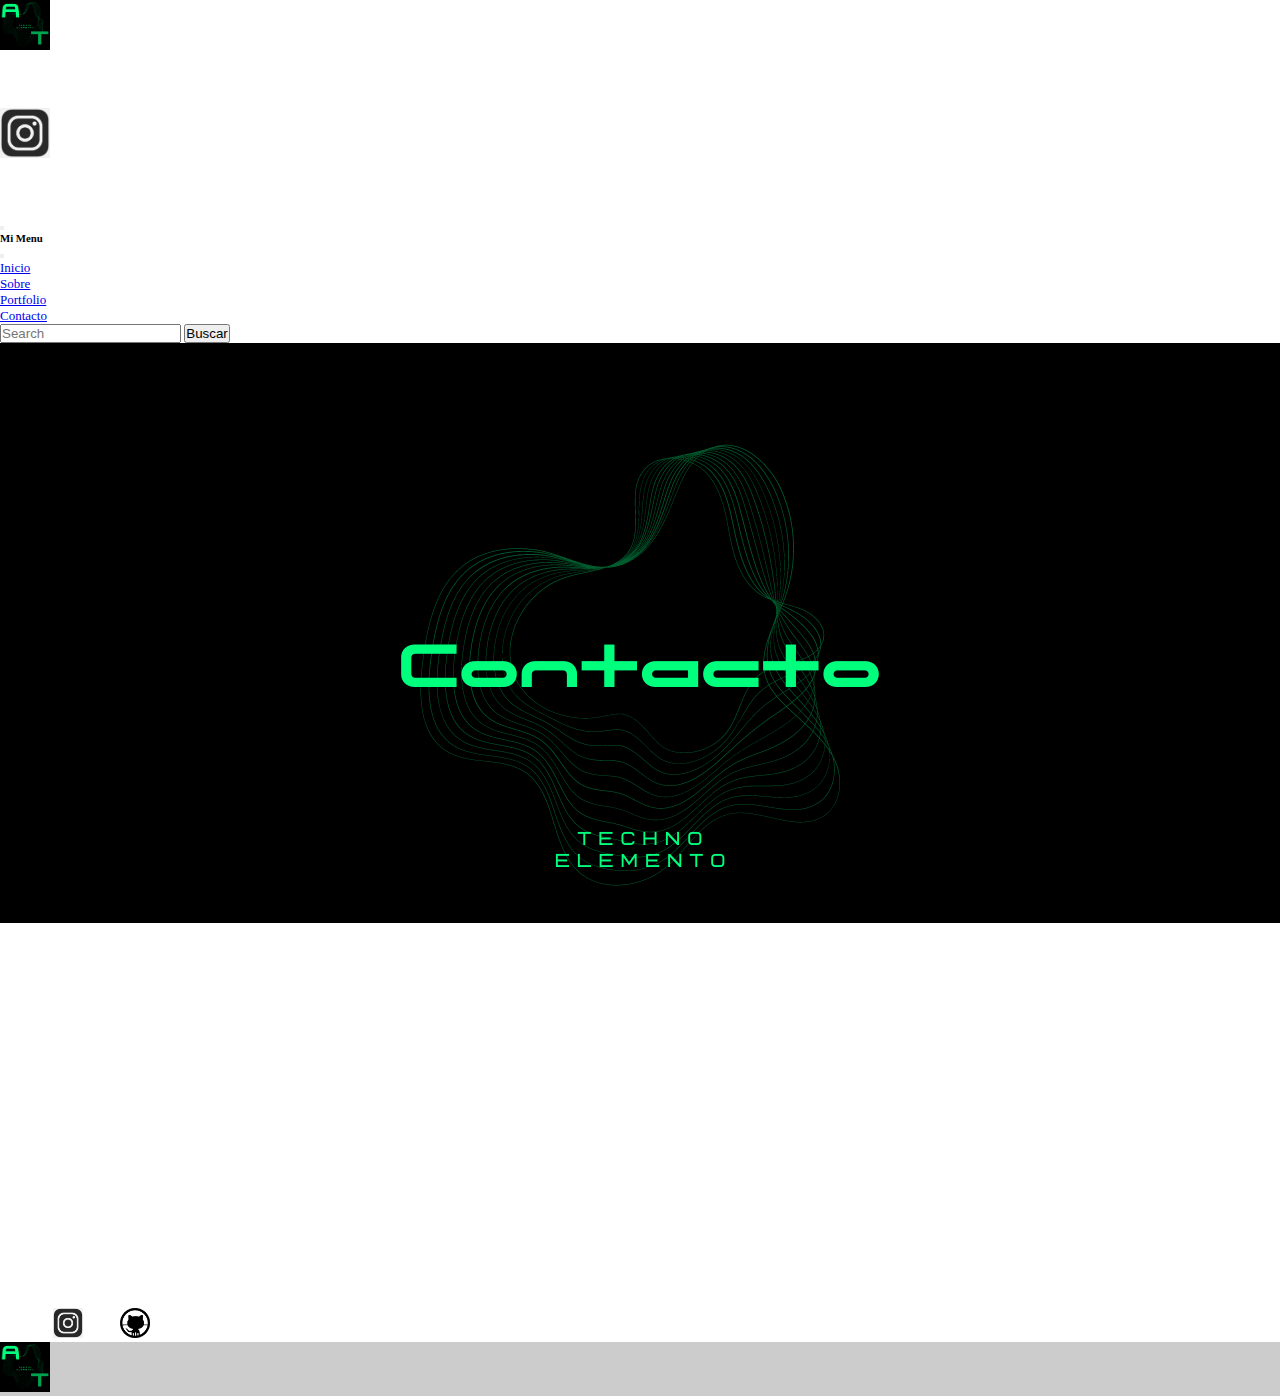
==== pages/contacto.html @ cbd0eaa8 "Mejorando mi portfolio" ====
<!DOCTYPE html>
<html lang="en">

<head>
  <meta charset="UTF-8">
  <meta http-equiv="X-UA-Compatible" content="IE=edge">
  <meta name="viewport" content="width=device-width, initial-scale=1.0">

  <!--link boosrtrap header-->
  <link href="https://cdn.jsdelivr.net/npm/bootstrap@5.1.3/dist/css/bootstrap.min.css" rel="stylesheet"
    integrity="sha384-1BmE4kWBq78iYhFldvKuhfTAU6auU8tT94WrHftjDbrCEXSU1oBoqyl2QvZ6jIW3" crossorigin="anonymous">

  <!--Link de css-->
  <link rel="stylesheet" href="../estilo.css">

  <!--Link de fonts-->
  <enlace rel="preconectar" href="https://fonts.googleapis.com">
    <enlace rel="preconectar" href="https://fonts.gstatic.com" crossorigin>
      <enlace
        href="https: //fonts.googleapis.com/css2? family= IBM+Plex+Sans:ital,wght@0,400;0,500;1,400 & display=swap"
        rel="hoja de estilo">

        <title>Contacto</title>
</head>

<body>
  <!--Inicio Header-->

  <nav class="navbar navbar-dark bg-dark fixed-top">
    <div class="container-fluid">
      <a class="navbar-brand" href="../index.html"><img class="pequeña pequeña1" src="../image/Logo_alexis .png"
          alt="logo del sitio"></a>
      <li> <a href="#"> <img class="pequeña invertir rotateMe" src="../image/facebook-logo-icon.png" class="image-fluid"
            alt="link facebook"></a>

      </li>
      <li> <a href="#"><img class="pequeña rotateMe" src="../image/-instagramicon.png" class="image-fluid"
            alt="link instagram"></a>

      </li>
      <li> <a href="#"><img class="pequeña invertir rotateMe" src="../image/logo-linkedin.png" class="image-fluid"
            alt="link linkedin"></a>

      </li>

      <button class="navbar-toggler" type="button" data-bs-toggle="offcanvas" data-bs-target="#offcanvasDarkNavbar"
        aria-controls="offcanvasDarkNavbar">
        <span class="navbar-toggler-icon"></span>
      </button>
      <div class="offcanvas offcanvas-end text-bg-dark" tabindex="-1" id="offcanvasDarkNavbar"
        aria-labelledby="offcanvasDarkNavbarLabel">
        <div class="offcanvas-header">
          <h5 class="offcanvas-title" id="offcanvasDarkNavbarLabel">Mi Menu</h5>
          <button type="button" class="btn-close btn-close-dark" data-bs-dismiss="offcanvas"
            aria-label="Close"></button>
        </div>
        <div class="offcanvas-body">
          <ul class="navbar-nav justify-content-end flex-grow-1 pe-3">
            <li class="nav-item">
              <a class="nav-link active text-dark" aria-current="page" href="../index.html">Inicio</a>
            </li>
            <li class="nav-item">
              <a class="nav-link text-dark" href="./sobre.html">Sobre</a>
            </li>
            <li class="nav-item">
              <a class="nav-link text-dark" href="./portfolio.html">Portfolio</a>
            </li>
            <li class="nav-item">
              <a class="nav-link text-dark" href="./contacto.html">Contacto</a>
            </li>

          </ul>
          <form class="d-flex mt-3" role="search">
            <input class="form-control me-2" type="search" placeholder="Search" aria-label="Search">
            <button class="btn btn-success" type="submit">Buscar</button>
          </form>
        </div>
      </div>
    </div>
  </nav>
  <!--Fin Header-->
  <!--Inicio Main-->
  <main>
    <div class="negro">
      <img class="centrar image-fluid" src="../image/imagen_contacto.png" alt="imagen de presentacion">
    </div>
    <div class="centrar separar">
      <iframe width="540" height="305" src="https://907e809a.sibforms.com/serve/[base64]" frameborder="0" scrolling="auto" allowfullscreen style="display: block;margin-left: auto;margin-right: auto;max-width: 100%;"></iframe>
    </div>

    <!--Fin Main-->

    <!--Inicio Footer-->
    <footer class="bg-dark text-center text-white">
      <!-- Grid container -->
      <div class="container p-4 pb-0">

        <section class="mb-4">
          <!-- Facebook -->
          <a class="" href="https://m.facebook.com/people/Alexis-Trejo/100009315064882/" target="_blank"
            role="button"><img class="pequeña invertir rotateMe" src="../image/facebook-logo-icon.png"
              class="image-fluid" alt="link facebook"></a>

          <!-- Instagram -->
          <a class="" href="#!" role="button"><img class="pequeña rotateMe pequeña2" src="../image/-instagramicon.png"
              class="image-fluid" alt="link instagram"></a>


          <!-- Linkedin -->
          <a class="" href="#!" target="_blank" role="button"><img class="pequeña invertir rotateMe pequeña2"
              src="../image/logo-linkedin.png" class="image-fluid" alt="link linkedin"></a>

          <!-- Github -->
          <a class="" href="https://github.com/Aletema/MiPortfolio1.git" target="_blank" role="button"><img
              class="pequeña invertir rotateMe pequeña2" src="../image/github-logo.png" class="image-fluid"
              alt="link linkedin"></a>
        </section>

      </div>
      <!-- Grid container -->


      <div class="text-center p-3" style="background-color: rgba(0, 0, 0, 0.2);">

        <a class="text-white" href="./contacto.html"> <img class="pequeña pequeña1" title="Arriba"
            src="../image/Logo_alexis .png" </a> </div> </footer> <!--Fin Footer-->




          <!--link boosrtrap footer-->
          <script src="https://cdn.jsdelivr.net/npm/bootstrap@5.1.3/dist/js/bootstrap.bundle.min.js"
            integrity="sha384-ka7Sk0Gln4gmtz2MlQnikT1wXgYsOg+OMhuP+IlRH9sENBO0LRn5q+8nbTov4+1p" crossorigin="anonymous">
          </script>

</body>

</html>
---- estilo.css ----
* {
  margin: 0;
  padding: 0;
}

body {
  font-family: 'Bicubik';
    src: url('Bicubik.eot');
    src: local('Bicubik'),
        url('Bicubik.eot?#iefix') format('embedded-opentype'),
        url('Bicubik.woff2') format('woff2'),
        url('Bicubik.woff') format('woff'),
        url('Bicubik.ttf') format('truetype');
    font-weight: normal;
    font-style: normal;
    font-display: swap;
    font-size: small;
}




.rotateMe {
  -webkit-transition: -webkit-transform 1s ease-out;
  -moz-transition: -moz-transform 1s ease-out;
  transition: transform 1s ease-out;
}

.rotateMe:hover {
  -webkit-transform: rotate(360deg);
  -moz-transform: rotate(360deg);
  transform: rotate(360deg);
}

.pequeña {
  width: 50px;
  height: 50px;
}

.pequeña2 {
  width: 30px;
  height: 30px;
}

.invertir {
  filter: invert(100%);
}

.centrar {
  display: block;
  margin: auto;
  margin-top: 30px;
}

.separar {
  margin-bottom: 30px;
}

/* Inicio Tarjetas*/
.card {
  margin-left: 50px;
  margin-top: 30px;
  margin-bottom: 30px;
  border: 10px solid #00A450;
}

.alinear {
  display: grid;
  grid-template-columns: repeat(3, 1fr);
  grid-template-rows: 1fr;
  grid-column-gap: 030px;
  grid-row-gap: 0px;
}

.div1 {
  grid-area: 1 / 1 / 2 / 2;
}

.div2 {
  grid-area: 1 / 2 / 2 / 3;
}

.div3 {
  grid-area: 1 / 3 / 2 / 4;
}

/*Fin Tarjetas*/
/*Inicio media query mobile*/
@media screen and (max-width: 425px) {
  .centrar {
    max-width: 250px;
    max-height: 250px;
  }

  .pequeña {
    width: 20px;
    height: 20px;
  }

  .pequeña1 {
    width: 40px;
    height: 40px;
  }

  .separar {
    margin-bottom: 30px;
  }

  .alinear {
    display: grid;
    grid-template-columns: 1fr;
    grid-template-rows: repeat(3, 1fr);
    justify-content: center;

  }

  .div1 {
    grid-area: 1 / 1 / 2 / 2;
  }

  .div2 {
    grid-area: 2 / 1 / 3 / 2;
  }

  .div3 {
    grid-area: 3 / 1 / 4 / 2;
  }

  .card {
    margin-left: 50px;
    margin-top: 30px;
    margin-bottom: 30px;
    border: 10px solid #00A450;
  }
}

/*Fin media query mobile*/
/*Inicio media query tablet*/
@media screen and (max-width: 800px) {

  .alinear {
    display: grid;
    grid-template-columns: 1fr;
    grid-template-rows: repeat(3, 1fr);
    justify-content: center;

  }

  .div1 {
    grid-area: 1 / 1 / 2 / 2;
  }

  .div2 {
    grid-area: 2 / 1 / 3 / 2;
  }

  .div3 {
    grid-area: 3 / 1 / 4 / 2;
  }

  .card {
    margin-left: 50px;
    margin-top: 30px;
    margin-bottom: 30px;
    border: 10px solid #00A450;
  }
}

/*Fin media query tablet*/
.negro {
  background-color: #000000;
  padding-top: 50px;
}

.titulo {
  color: #00A450;
  display: flex;
  justify-content: center;
}

.negro :hover {

  border-radius: 50%;
  -webkit-border-radius: 50%;
  box-shadow: 0px 0px 15px 15px #00A450;
  -webkit-box-shadow: 0px 0px 15px 15px #00A450;
  transform: rotate(360deg);
  -webkit-transform: rotate(360deg);
}

.media {
  width: 250px;
  height: 250px;

}

div.noticia {
  width: 100%;
  margin: 20px auto;
  background-color: black;
  color: #fff;
  padding: 15px;
  border: 10px solid #00A450;
}

div.noticia img.izquierda {
  float: left;
  margin-right: 100px;
}

div.noticia img.derecha {
  float: right;
  margin-left: 15px;
}

div.reset {
  clear: both;
}

.animated {
  -webkit-animation-duration: 2s;
  animation-duration: 2s;
  -webkit-animation-fill-mode: both;
  animation-fill-mode: both;
}

@-webkit-keyframes flash {

  0%,
  50%,
  100% {
    opacity: 1;
  }

  25%,
  75% {
    opacity: 0;
  }
}

@keyframes flash {

  0%,
  50%,
  100% {
    opacity: 1;
  }

  25%,
  75% {
    opacity: 0;
  }
}

.flash {
  -webkit-animation-name: flash;
  animation-name: flash;
}
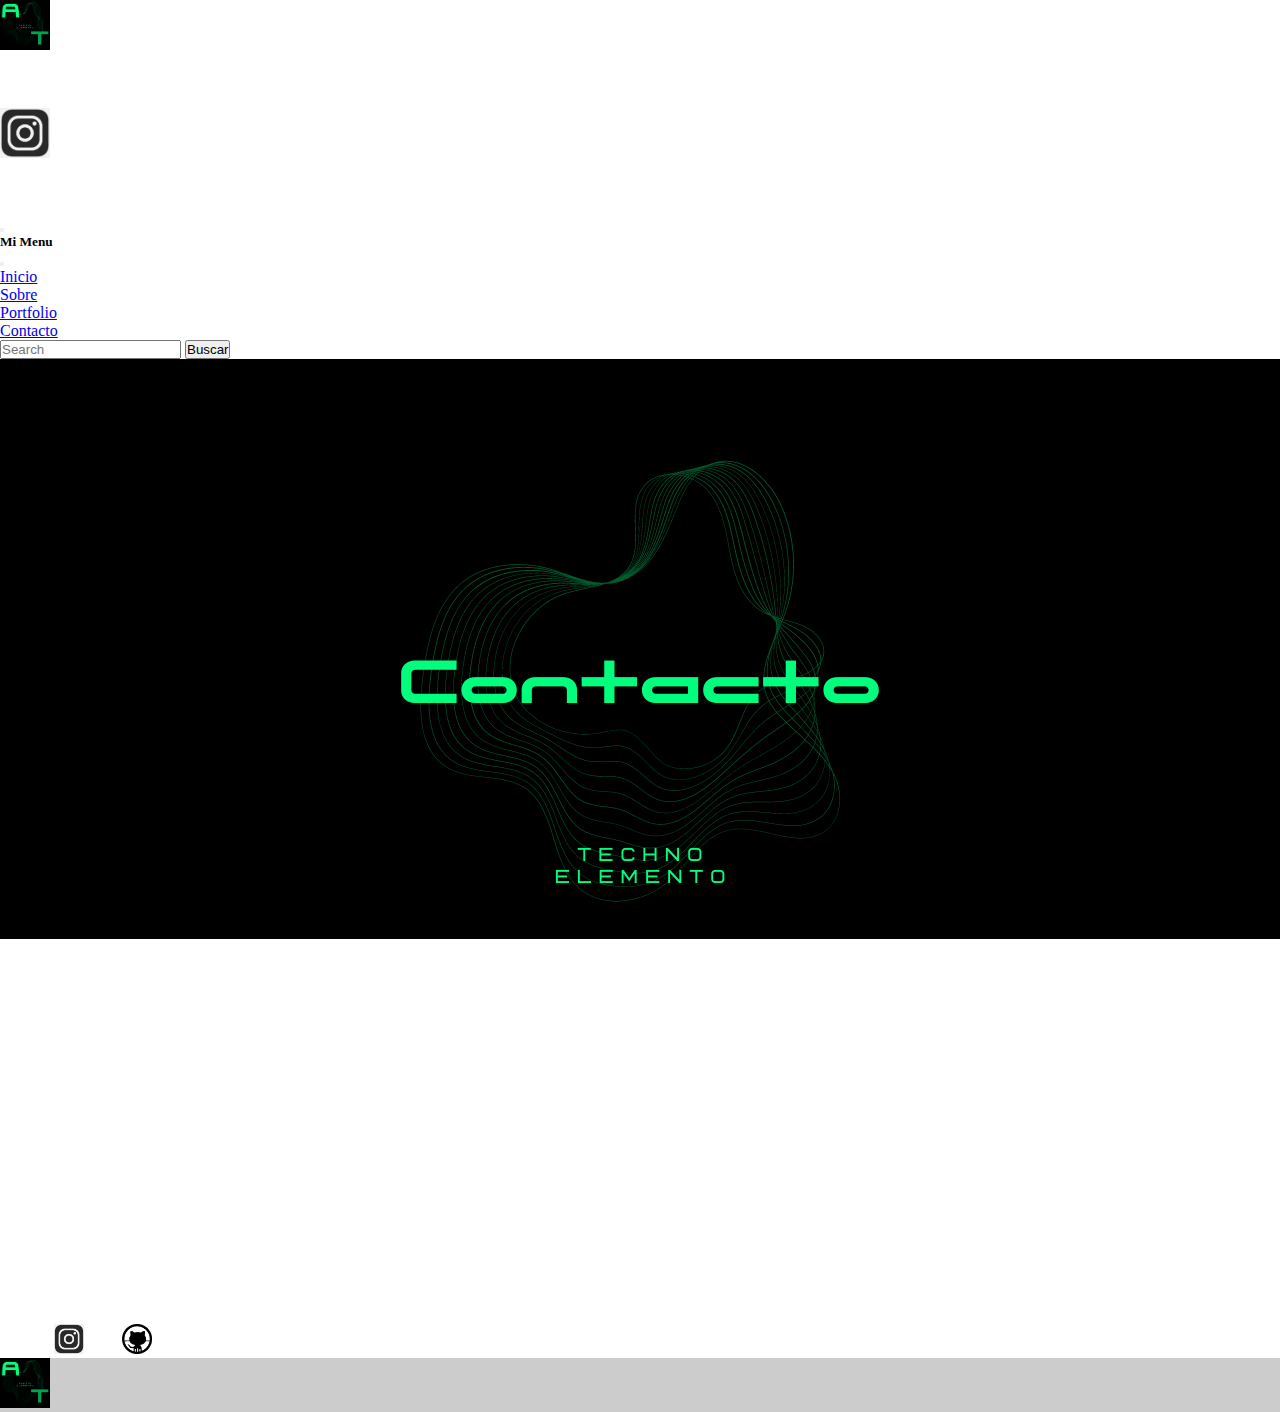
==== commit 7ff5fe71: "Mejorando la estetica" ====
--- a/pages/contacto.html
+++ b/pages/contacto.html
@@ -38,7 +38,7 @@
             alt="link instagram"></a>
 
       </li>
-      <li> <a href="#"><img class="pequeña invertir rotateMe" src="../image/logo-linkedin.png" class="image-fluid"
+      <li> <a href="linkedin.com/in/alexis-trejo-085880272"><img class="pequeña invertir rotateMe" src="../image/logo-linkedin.png" class="image-fluid"
             alt="link linkedin"></a>
 
       </li>
--- a/estilo.css
+++ b/estilo.css
@@ -14,7 +14,7 @@
     font-weight: normal;
     font-style: normal;
     font-display: swap;
-    font-size: small;
+    font-size:medium;
 }
 
 
@@ -91,10 +91,12 @@
     max-width: 250px;
     max-height: 250px;
   }
-
+body {
+  font-size: medium;
+}
   .pequeña {
-    width: 20px;
-    height: 20px;
+    width: 30px;
+    height: 30px;
   }
 
   .pequeña1 {
@@ -144,6 +146,9 @@
     grid-template-rows: repeat(3, 1fr);
     justify-content: center;
 
+  }
+  body {
+    font-size: medium;
   }
 
   .div1 {
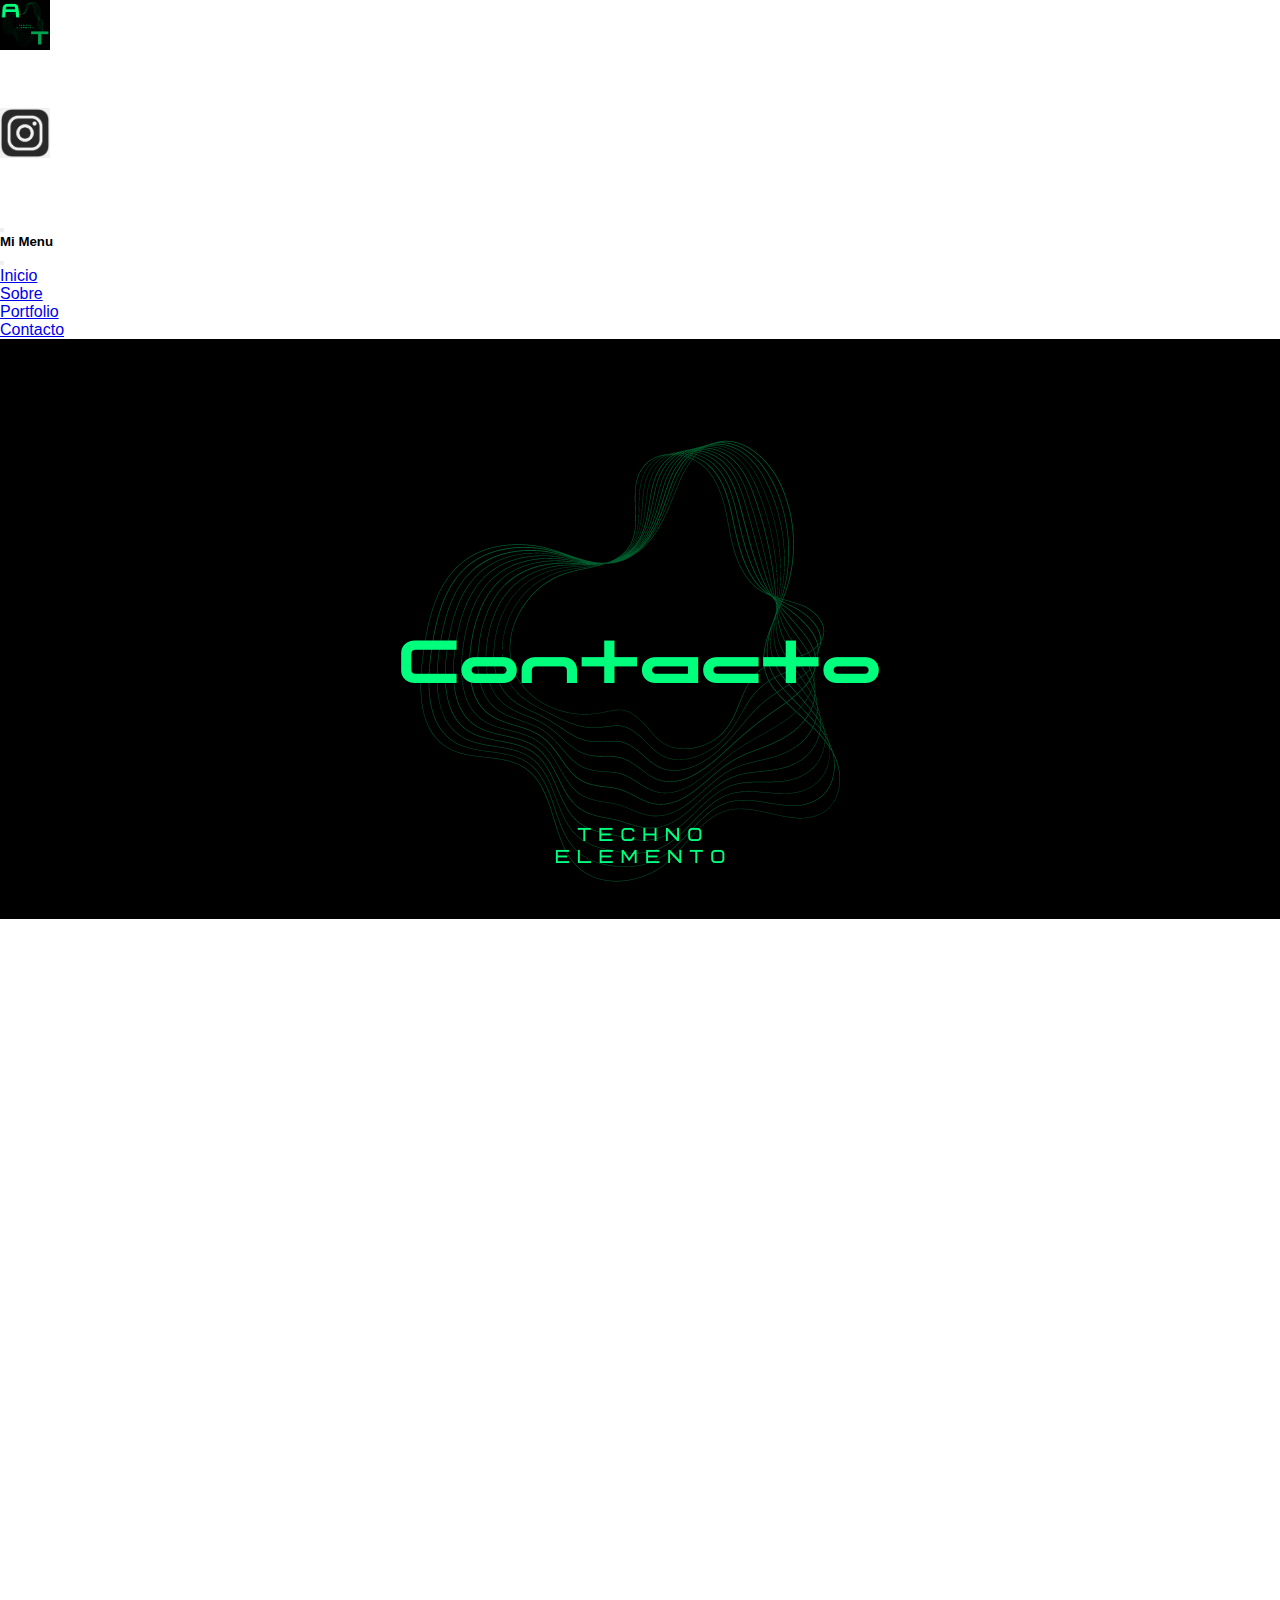
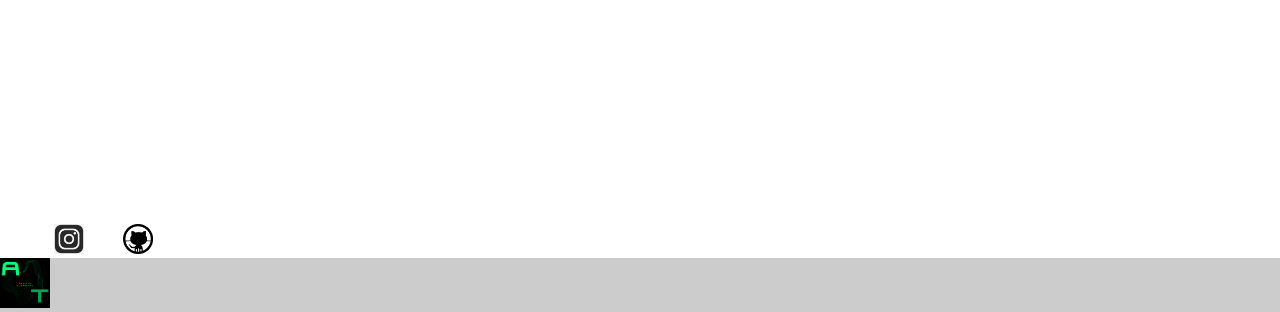
==== commit bf8f90f0: "Cambios estructurales completos para una nueva imagen de portfolio" ====
--- a/pages/contacto.html
+++ b/pages/contacto.html
@@ -2,136 +2,146 @@
 <html lang="en">
 
 <head>
-  <meta charset="UTF-8">
-  <meta http-equiv="X-UA-Compatible" content="IE=edge">
-  <meta name="viewport" content="width=device-width, initial-scale=1.0">
+    <meta charset="UTF-8">
+    <meta http-equiv="X-UA-Compatible" content="IE=edge">
+    <meta name="viewport" content="width=device-width, initial-scale=1.0">
 
-  <!--link boosrtrap header-->
-  <link href="https://cdn.jsdelivr.net/npm/bootstrap@5.1.3/dist/css/bootstrap.min.css" rel="stylesheet"
-    integrity="sha384-1BmE4kWBq78iYhFldvKuhfTAU6auU8tT94WrHftjDbrCEXSU1oBoqyl2QvZ6jIW3" crossorigin="anonymous">
+    <!--link boosrtrap header-->
+    <link href="https://cdn.jsdelivr.net/npm/bootstrap@5.1.3/dist/css/bootstrap.min.css" rel="stylesheet"
+        integrity="sha384-1BmE4kWBq78iYhFldvKuhfTAU6auU8tT94WrHftjDbrCEXSU1oBoqyl2QvZ6jIW3" crossorigin="anonymous">
 
-  <!--Link de css-->
-  <link rel="stylesheet" href="../estilo.css">
+    <!--Link de css-->
+    <link rel="stylesheet" href="/estyles.css">
 
-  <!--Link de fonts-->
-  <enlace rel="preconectar" href="https://fonts.googleapis.com">
-    <enlace rel="preconectar" href="https://fonts.gstatic.com" crossorigin>
-      <enlace
-        href="https: //fonts.googleapis.com/css2? family= IBM+Plex+Sans:ital,wght@0,400;0,500;1,400 & display=swap"
-        rel="hoja de estilo">
+    <!--Link de fonts-->
+    <enlace rel="preconectar" href="https://fonts.googleapis.com">
+        <enlace rel="preconectar" href="https://fonts.gstatic.com" crossorigin>
+            <enlace
+                href="https: //fonts.googleapis.com/css2? family= IBM+Plex+Sans:ital,wght@0,400;0,500;1,400 & display=swap"
+                rel="hoja de estilo">
 
-        <title>Contacto</title>
+                <title>Contacto</title>
 </head>
+<!-- Google tag (gtag.js) -->
+<script async src="https://www.googletagmanager.com/gtag/js?id=G-GSBGPGHY1N"></script>
+<script>
+    window.dataLayer = window.dataLayer || [];
+
+    function gtag() {
+        dataLayer.push(arguments);
+    }
+    gtag('js', new Date());
+
+    gtag('config', 'G-GSBGPGHY1N');
+</script>
 
 <body>
-  <!--Inicio Header-->
+    <!--Inicio Header-->
 
-  <nav class="navbar navbar-dark bg-dark fixed-top">
-    <div class="container-fluid">
-      <a class="navbar-brand" href="../index.html"><img class="pequeña pequeña1" src="../image/Logo_alexis .png"
-          alt="logo del sitio"></a>
-      <li> <a href="#"> <img class="pequeña invertir rotateMe" src="../image/facebook-logo-icon.png" class="image-fluid"
-            alt="link facebook"></a>
+    <nav class="navbar navbar-dark bg-dark fixed-top">
+        <div class="container-fluid">
+            <a class="navbar-brand" href="../index.html"><img class="pequeña pequeña1" src="../image/Logo_alexis .png"
+                    alt="logo del sitio"></a>
+            <li> <a href="#"> <img class="pequeña invertir rotateMe" src="../image/facebook-logo-icon.png"
+                        class="image-fluid" alt="link facebook"></a>
 
-      </li>
-      <li> <a href="#"><img class="pequeña rotateMe" src="../image/-instagramicon.png" class="image-fluid"
-            alt="link instagram"></a>
+            </li>
+            <li> <a href="#"><img class="pequeña rotateMe" src="../image/-instagramicon.png" class="image-fluid"
+                        alt="link instagram"></a>
 
-      </li>
-      <li> <a href="linkedin.com/in/alexis-trejo-085880272"><img class="pequeña invertir rotateMe" src="../image/logo-linkedin.png" class="image-fluid"
-            alt="link linkedin"></a>
+            </li>
+            <li> <a href="linkedin.com/in/alexis-trejo-085880272"><img class="pequeña invertir rotateMe"
+                        src="../image/logo-linkedin.png" class="image-fluid" alt="link linkedin"></a>
 
-      </li>
-
-      <button class="navbar-toggler" type="button" data-bs-toggle="offcanvas" data-bs-target="#offcanvasDarkNavbar"
-        aria-controls="offcanvasDarkNavbar">
-        <span class="navbar-toggler-icon"></span>
-      </button>
-      <div class="offcanvas offcanvas-end text-bg-dark" tabindex="-1" id="offcanvasDarkNavbar"
-        aria-labelledby="offcanvasDarkNavbarLabel">
-        <div class="offcanvas-header">
-          <h5 class="offcanvas-title" id="offcanvasDarkNavbarLabel">Mi Menu</h5>
-          <button type="button" class="btn-close btn-close-dark" data-bs-dismiss="offcanvas"
-            aria-label="Close"></button>
-        </div>
-        <div class="offcanvas-body">
-          <ul class="navbar-nav justify-content-end flex-grow-1 pe-3">
-            <li class="nav-item">
-              <a class="nav-link active text-dark" aria-current="page" href="../index.html">Inicio</a>
-            </li>
-            <li class="nav-item">
-              <a class="nav-link text-dark" href="./sobre.html">Sobre</a>
-            </li>
-            <li class="nav-item">
-              <a class="nav-link text-dark" href="./portfolio.html">Portfolio</a>
-            </li>
-            <li class="nav-item">
-              <a class="nav-link text-dark" href="./contacto.html">Contacto</a>
             </li>
 
-          </ul>
-          <form class="d-flex mt-3" role="search">
-            <input class="form-control me-2" type="search" placeholder="Search" aria-label="Search">
-            <button class="btn btn-success" type="submit">Buscar</button>
-          </form>
+            <button class="navbar-toggler" type="button" data-bs-toggle="offcanvas"
+                data-bs-target="#offcanvasDarkNavbar" aria-controls="offcanvasDarkNavbar">
+                <span class="navbar-toggler-icon"></span>
+            </button>
+            <div class="offcanvas offcanvas-end text-bg-dark" tabindex="-1" id="offcanvasDarkNavbar"
+                aria-labelledby="offcanvasDarkNavbarLabel">
+                <div class="offcanvas-header">
+                    <h5 class="offcanvas-title" id="offcanvasDarkNavbarLabel">Mi Menu</h5>
+                    <button type="button" class="btn-close btn-close-dark" data-bs-dismiss="offcanvas"
+                        aria-label="Close"></button>
+                </div>
+                <div class="offcanvas-body">
+                    <ul class="navbar-nav justify-content-end flex-grow-1 pe-3">
+                        <li class="nav-item">
+                            <a class="nav-link active text-dark" aria-current="page" href="../index.html">Inicio</a>
+                        </li>
+                        <li class="nav-item">
+                            <a class="nav-link text-dark" href="./sobre.html">Sobre</a>
+                        </li>
+                        <li class="nav-item">
+                            <a class="nav-link text-dark" href="./portfolio.html">Portfolio</a>
+                        </li>
+                        <li class="nav-item">
+                            <a class="nav-link text-dark" href="./contacto.html">Contacto</a>
+                        </li>
+
+                    </ul>
+
+                </div>
+            </div>
         </div>
-      </div>
-    </div>
-  </nav>
-  <!--Fin Header-->
-  <!--Inicio Main-->
-  <main>
-    <div class="negro">
-      <img class="centrar image-fluid" src="../image/imagen_contacto.png" alt="imagen de presentacion">
-    </div>
-    <div class="centrar separar">
-      <iframe width="540" height="305" src="https://907e809a.sibforms.com/serve/[base64]" frameborder="0" scrolling="auto" allowfullscreen style="display: block;margin-left: auto;margin-right: auto;max-width: 100%;"></iframe>
-    </div>
+    </nav>
+    <!--Fin Header-->
+    <!--Inicio Main-->
+    <main>
+        <div class="negro">
+            <img class="centrar image-fluid" src="../image/imagen_contacto.png" alt="imagen de presentacion">
+        </div>
+        <div class="centrar separar">
+            <iframe src="https://docs.google.com/forms/d/e/1FAIpQLSd1vQV2embz5ZagvC5ykfCz-rCh20zAZ-6Y6jKl9cTmDyISAQ/viewform?embedded=true" width="640" height="821" frameborder="0" marginheight="0" marginwidth="0"></iframe>
+        </div>
 
-    <!--Fin Main-->
+        <!--Fin Main-->
 
-    <!--Inicio Footer-->
-    <footer class="bg-dark text-center text-white">
-      <!-- Grid container -->
-      <div class="container p-4 pb-0">
+        <!--Inicio Footer-->
+        <footer class="bg-dark text-center text-white">
+            <!-- Grid container -->
+            <div class="container p-4 pb-0">
 
-        <section class="mb-4">
-          <!-- Facebook -->
-          <a class="" href="https://m.facebook.com/people/Alexis-Trejo/100009315064882/" target="_blank"
-            role="button"><img class="pequeña invertir rotateMe" src="../image/facebook-logo-icon.png"
-              class="image-fluid" alt="link facebook"></a>
+                <section class="mb-4">
+                    <!-- Facebook -->
+                    <a class="" href="https://m.facebook.com/people/Alexis-Trejo/100009315064882/" target="_blank"
+                        role="button"><img class="pequeña invertir rotateMe" src="../image/facebook-logo-icon.png"
+                            class="image-fluid" alt="link facebook"></a>
 
-          <!-- Instagram -->
-          <a class="" href="#!" role="button"><img class="pequeña rotateMe pequeña2" src="../image/-instagramicon.png"
-              class="image-fluid" alt="link instagram"></a>
+                    <!-- Instagram -->
+                    <a class="" href="#!" role="button"><img class="pequeña rotateMe pequeña2"
+                            src="../image/-instagramicon.png" class="image-fluid" alt="link instagram"></a>
 
 
-          <!-- Linkedin -->
-          <a class="" href="#!" target="_blank" role="button"><img class="pequeña invertir rotateMe pequeña2"
-              src="../image/logo-linkedin.png" class="image-fluid" alt="link linkedin"></a>
+                    <!-- Linkedin -->
+                    <a class="" href="#!" target="_blank" role="button"><img class="pequeña invertir rotateMe pequeña2"
+                            src="../image/logo-linkedin.png" class="image-fluid" alt="link linkedin"></a>
 
-          <!-- Github -->
-          <a class="" href="https://github.com/Aletema/MiPortfolio1.git" target="_blank" role="button"><img
-              class="pequeña invertir rotateMe pequeña2" src="../image/github-logo.png" class="image-fluid"
-              alt="link linkedin"></a>
-        </section>
+                    <!-- Github -->
+                    <a class="" href="https://github.com/Aletema/MiPortfolio1.git" target="_blank" role="button"><img
+                            class="pequeña invertir rotateMe pequeña2" src="../image/github-logo.png"
+                            class="image-fluid" alt="link linkedin"></a>
+                </section>
 
-      </div>
-      <!-- Grid container -->
+            </div>
+            <!-- Grid container -->
 
 
-      <div class="text-center p-3" style="background-color: rgba(0, 0, 0, 0.2);">
+            <div class="text-center p-3" style="background-color: rgba(0, 0, 0, 0.2);">
 
-        <a class="text-white" href="./contacto.html"> <img class="pequeña pequeña1" title="Arriba"
-            src="../image/Logo_alexis .png" </a> </div> </footer> <!--Fin Footer-->
+                <a class="text-white" href="./contacto.html"> <img class="pequeña pequeña1" title="Arriba"
+                        src="../image/Logo_alexis .png" </a> </div> </footer> <!--Fin Footer-->
 
 
 
 
-          <!--link boosrtrap footer-->
-          <script src="https://cdn.jsdelivr.net/npm/bootstrap@5.1.3/dist/js/bootstrap.bundle.min.js"
-            integrity="sha384-ka7Sk0Gln4gmtz2MlQnikT1wXgYsOg+OMhuP+IlRH9sENBO0LRn5q+8nbTov4+1p" crossorigin="anonymous">
-          </script>
+                    <!--link boosrtrap footer-->
+                    <script src="https://cdn.jsdelivr.net/npm/bootstrap@5.1.3/dist/js/bootstrap.bundle.min.js"
+                        integrity="sha384-ka7Sk0Gln4gmtz2MlQnikT1wXgYsOg+OMhuP+IlRH9sENBO0LRn5q+8nbTov4+1p"
+                        crossorigin="anonymous">
+                    </script>
 
 </body>
 
--- a/estyles.css
+++ b/estyles.css
@@ -0,0 +1,254 @@
+* {
+  margin: 0;
+  padding: 0;
+}
+
+body {
+  font-family: 'Inter', sans-serif;
+
+}
+
+.rotateMe {
+  -webkit-transition: -webkit-transform 1s ease-out;
+  -moz-transition: -moz-transform 1s ease-out;
+  transition: transform 1s ease-out;
+}
+
+.rotateMe:hover {
+  -webkit-transform: rotate(360deg);
+  -moz-transform: rotate(360deg);
+  transform: rotate(360deg);
+}
+
+.pequeña {
+  width: 50px;
+  height: 50px;
+}
+
+.pequeña2 {
+  width: 30px;
+  height: 30px;
+}
+
+.invertir {
+  filter: invert(100%);
+}
+
+.centrar {
+  display: block;
+  margin: auto;
+  margin-top: 30px;
+}
+
+.separar {
+  margin-bottom: 30px;
+}
+
+/* Inicio Tarjetas*/
+.card {
+  margin-left: 50px;
+  margin-top: 30px;
+  margin-bottom: 30px;
+  border: 10px solid #00A450;
+}
+
+.alinear {
+  display: grid;
+  grid-template-columns: repeat(3, 1fr);
+  grid-template-rows: 1fr;
+  grid-column-gap: 030px;
+  grid-row-gap: 0px;
+}
+
+.div1 {
+  grid-area: 1 / 1 / 2 / 2;
+}
+
+.div2 {
+  grid-area: 1 / 2 / 2 / 3;
+}
+
+.div3 {
+  grid-area: 1 / 3 / 2 / 4;
+}
+
+/*Fin Tarjetas*/
+/*Inicio media query mobile*/
+@media screen and (max-width: 425px) {
+  .centrar {
+    max-width: 250px;
+    max-height: 250px;
+  }
+
+  body {
+    font-size: medium;
+  }
+
+  .pequeña {
+    width: 30px;
+    height: 30px;
+  }
+
+  .pequeña1 {
+    width: 40px;
+    height: 40px;
+  }
+
+  .separar {
+    margin-bottom: 30px;
+  }
+
+  .alinear {
+    display: grid;
+    grid-template-columns: 1fr;
+    grid-template-rows: repeat(3, 1fr);
+    justify-content: center;
+
+  }
+
+  .div1 {
+    grid-area: 1 / 1 / 2 / 2;
+  }
+
+  .div2 {
+    grid-area: 2 / 1 / 3 / 2;
+  }
+
+  .div3 {
+    grid-area: 3 / 1 / 4 / 2;
+  }
+
+  .card {
+    margin-left: 50px;
+    margin-top: 30px;
+    margin-bottom: 30px;
+    border: 10px solid #00A450;
+  }
+}
+
+/*Fin media query mobile*/
+/*Inicio media query tablet*/
+@media screen and (max-width: 800px) {
+
+  .alinear {
+    display: grid;
+    grid-template-columns: 1fr;
+    grid-template-rows: repeat(3, 1fr);
+    justify-content: center;
+
+  }
+
+  body {
+    font-size: medium;
+  }
+
+  .div1 {
+    grid-area: 1 / 1 / 2 / 2;
+  }
+
+  .div2 {
+    grid-area: 2 / 1 / 3 / 2;
+  }
+
+  .div3 {
+    grid-area: 3 / 1 / 4 / 2;
+  }
+
+  .card {
+    margin-left: 50px;
+    margin-top: 30px;
+    margin-bottom: 30px;
+    border: 10px solid #00A450;
+  }
+}
+
+/*Fin media query tablet*/
+.negro {
+  background-color: #000000;
+  padding-top: 50px;
+}
+
+.titulo {
+  color: #00A450;
+  display: flex;
+  justify-content: center;
+}
+
+.negro :hover {
+
+  border-radius: 50%;
+  -webkit-border-radius: 50%;
+  box-shadow: 0px 0px 15px 15px #00A450;
+  -webkit-box-shadow: 0px 0px 15px 15px #00A450;
+  transform: rotate(360deg);
+  -webkit-transform: rotate(360deg);
+}
+
+.media {
+  width: 250px;
+  height: 250px;
+
+}
+
+div.noticia {
+  width: 100%;
+  margin: 20px auto;
+  background-color: black;
+  color: #fff;
+  padding: 15px;
+  border: 10px solid #00A450;
+}
+
+div.noticia img.izquierda {
+  float: left;
+  margin-right: 100px;
+}
+
+div.noticia img.derecha {
+  float: right;
+  margin-left: 15px;
+}
+
+div.reset {
+  clear: both;
+}
+
+.animated {
+  -webkit-animation-duration: 2s;
+  animation-duration: 2s;
+  -webkit-animation-fill-mode: both;
+  animation-fill-mode: both;
+}
+
+@-webkit-keyframes flash {
+
+  0%,
+  50%,
+  100% {
+    opacity: 1;
+  }
+
+  25%,
+  75% {
+    opacity: 0;
+  }
+}
+
+@keyframes flash {
+
+  0%,
+  50%,
+  100% {
+    opacity: 1;
+  }
+
+  25%,
+  75% {
+    opacity: 0;
+  }
+}
+
+.flash {
+  -webkit-animation-name: flash;
+  animation-name: flash;
+}
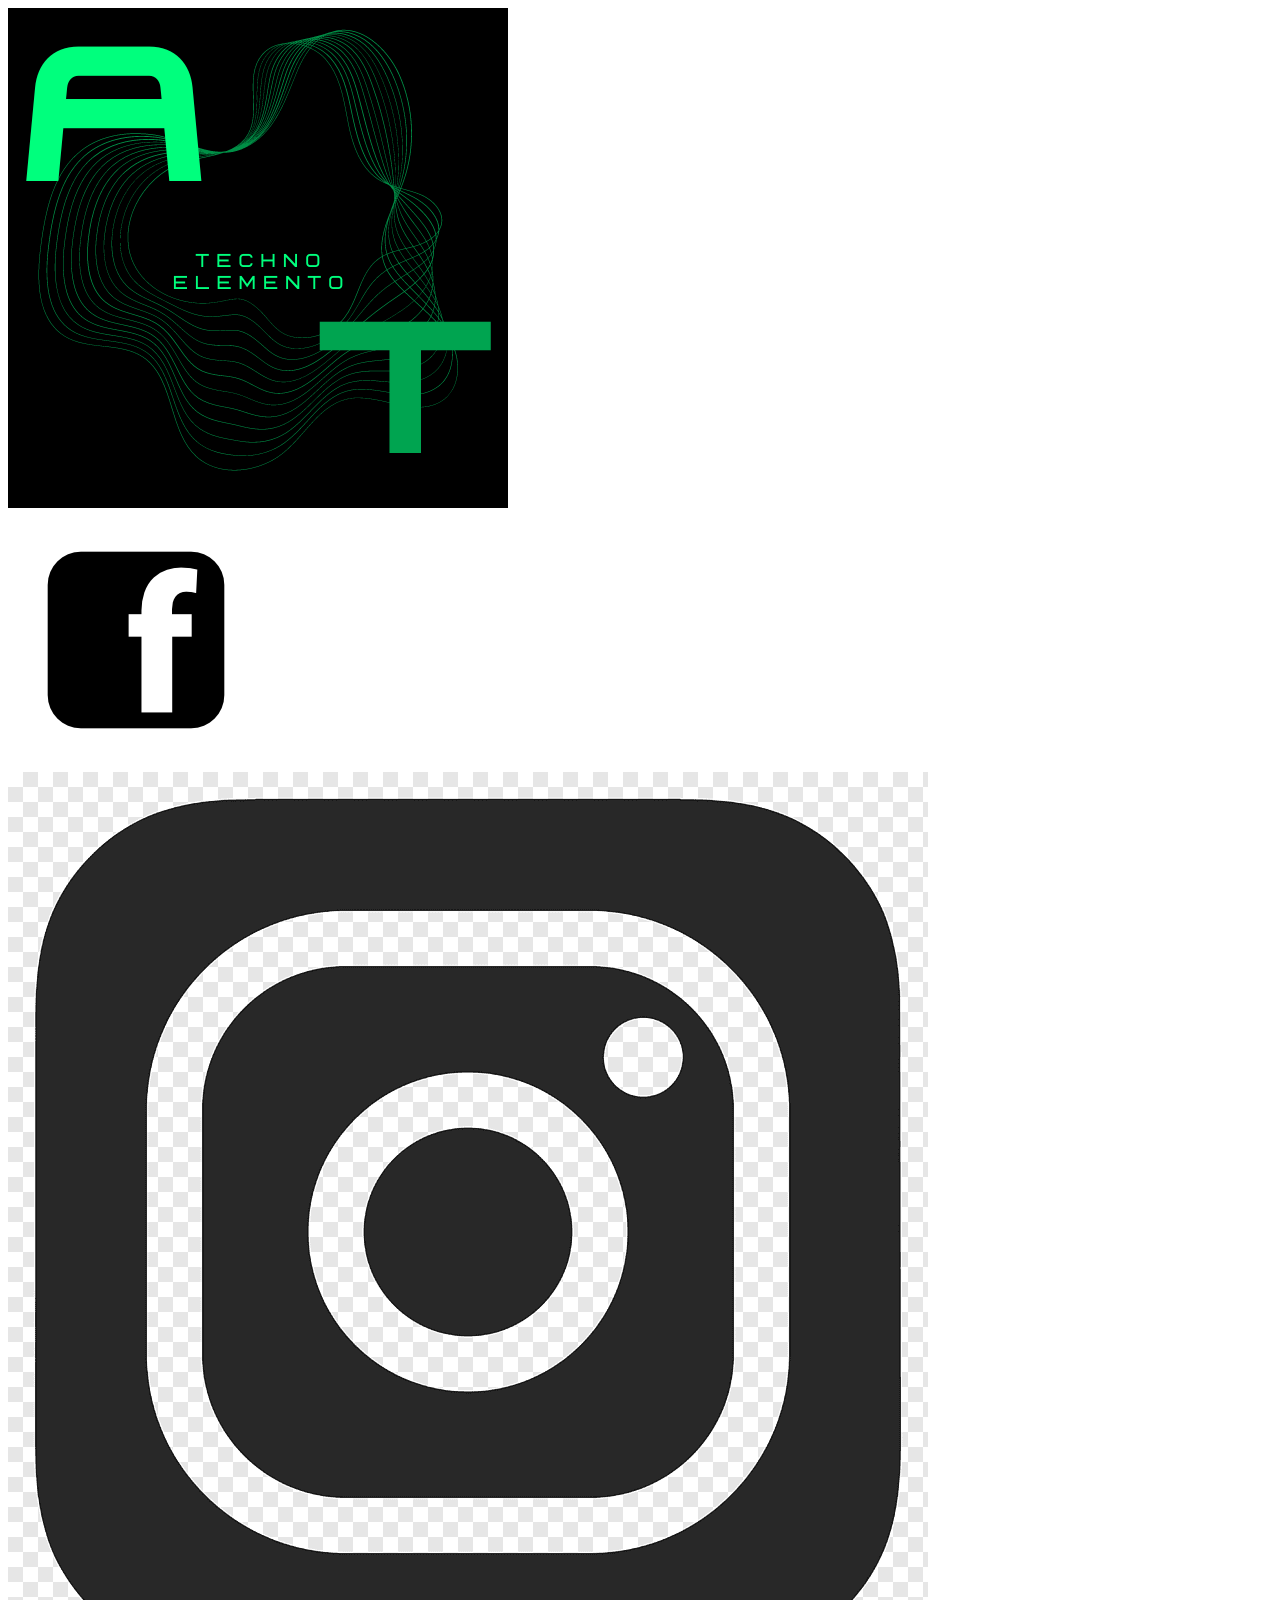
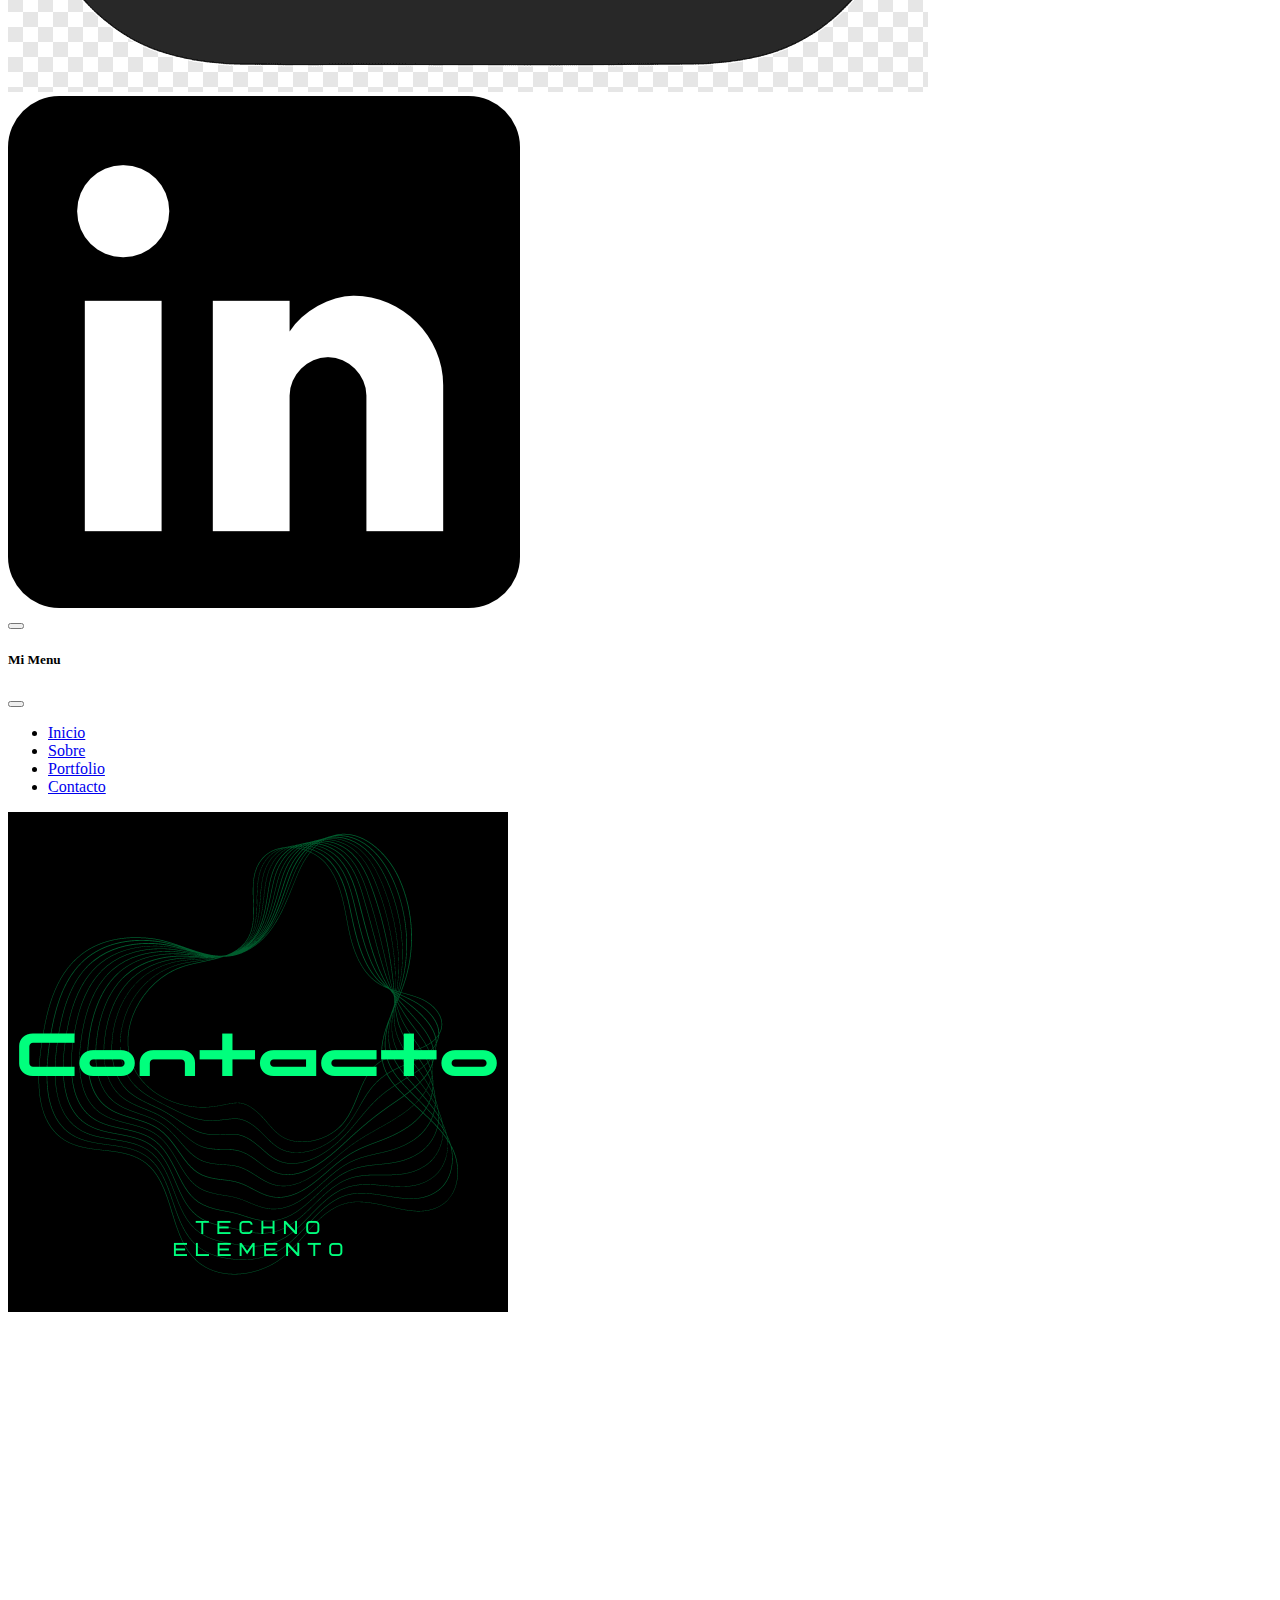
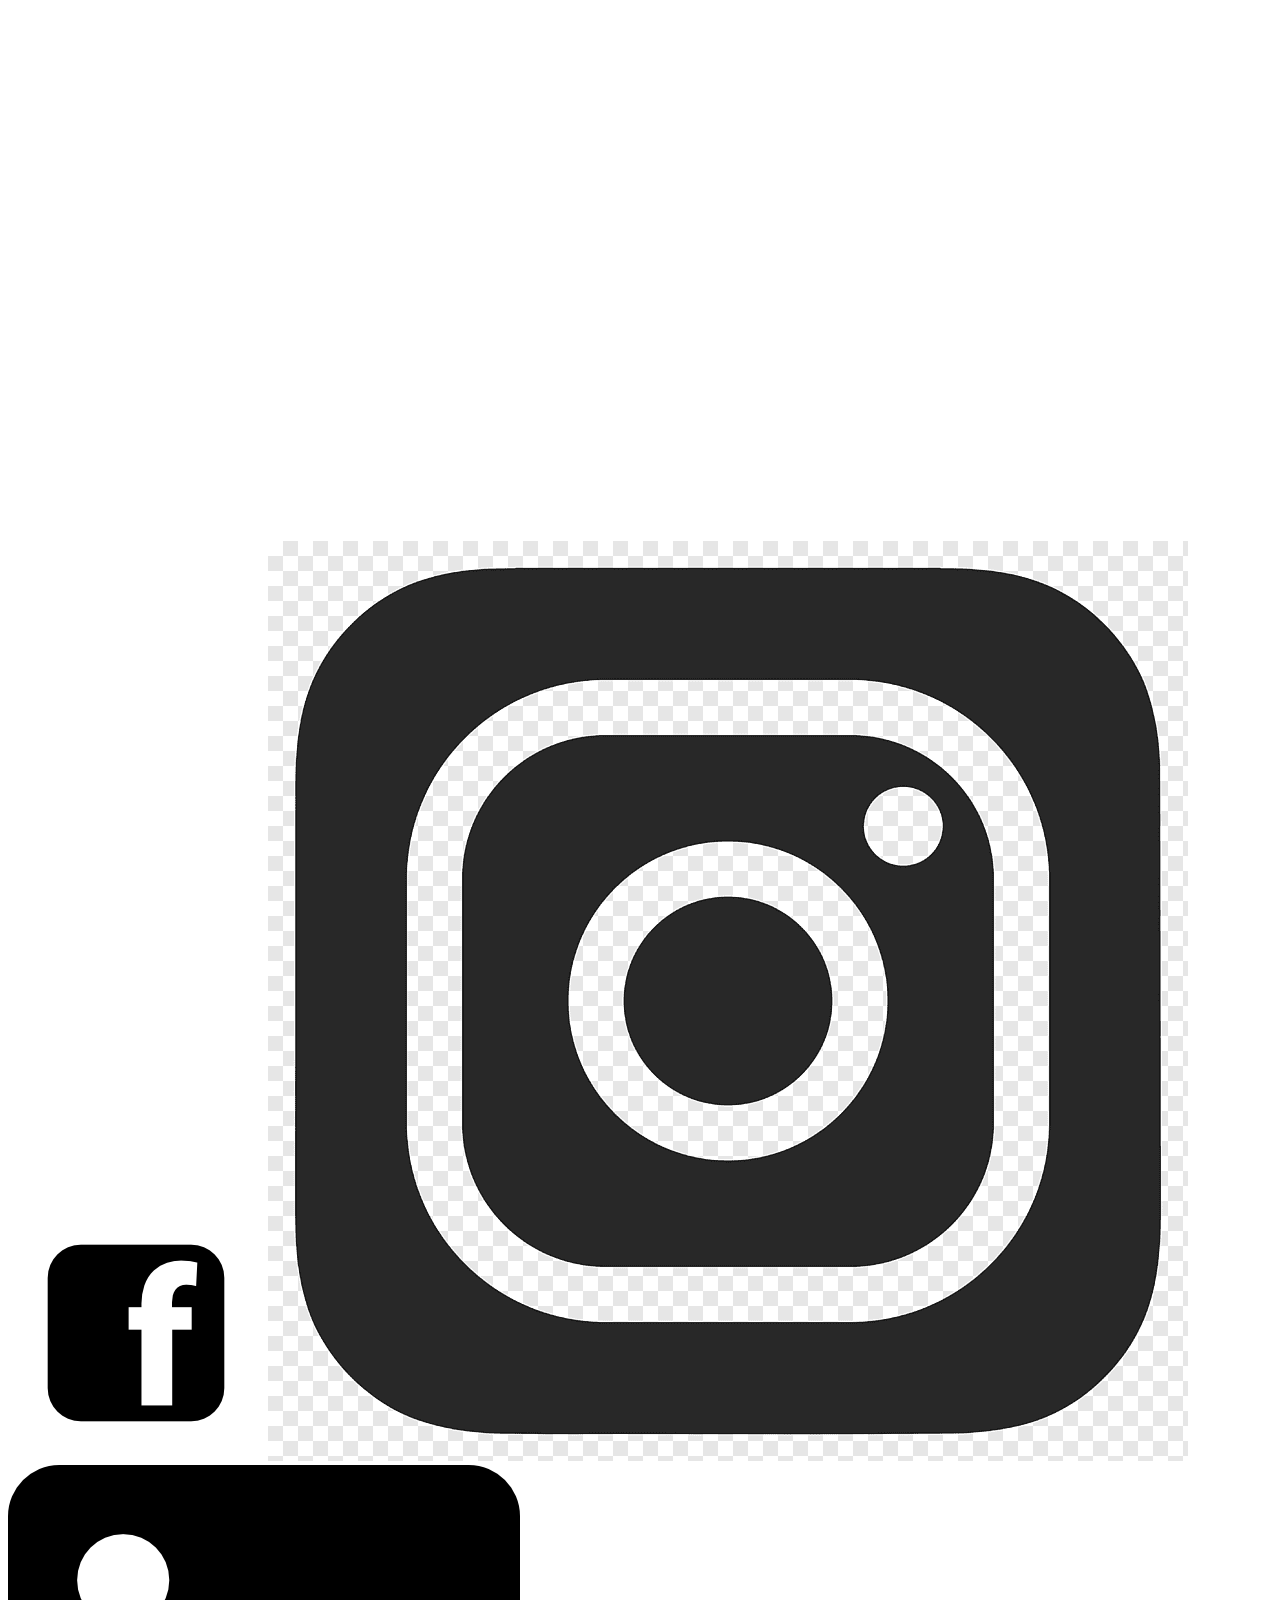
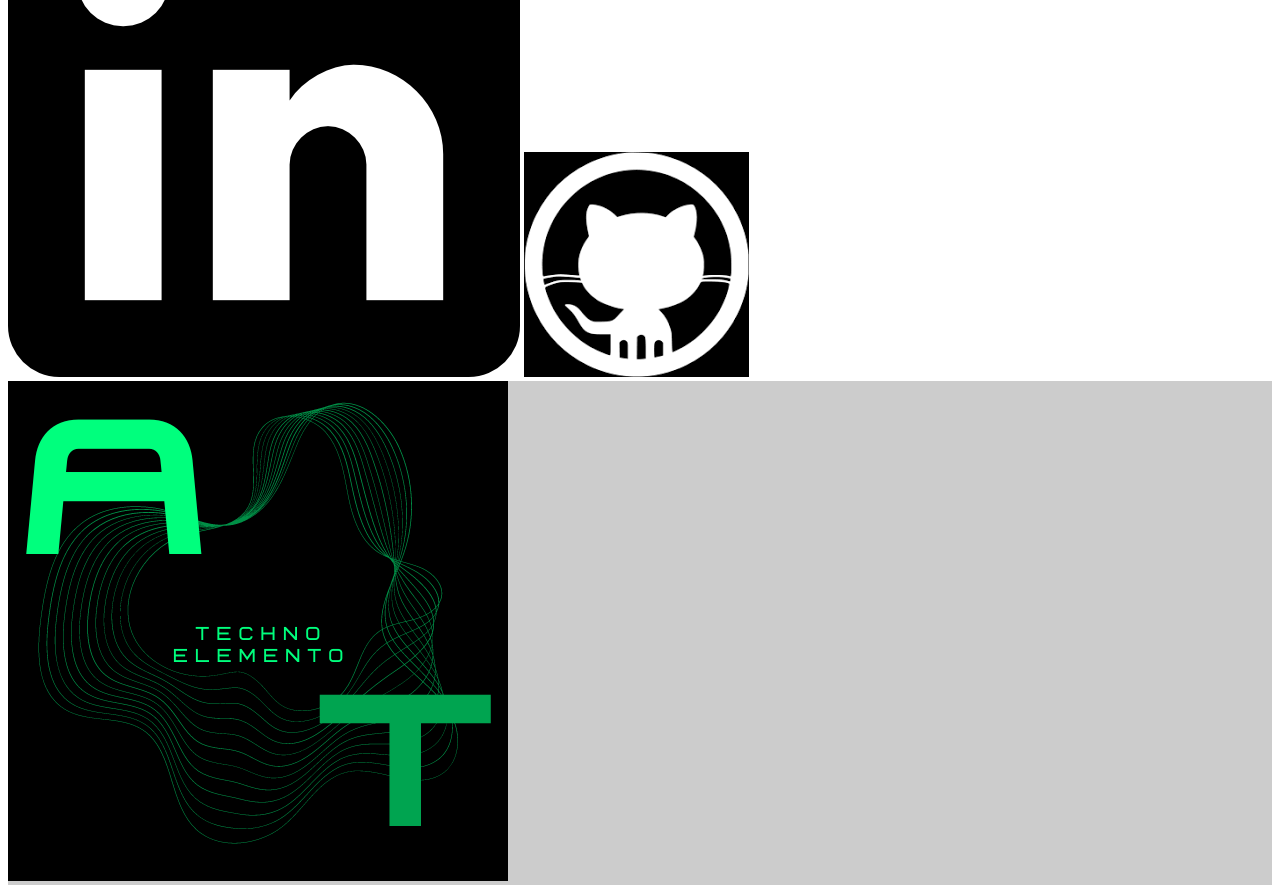
==== commit 394c7636: "Corrijo rutas" ====
--- a/pages/contacto.html
+++ b/pages/contacto.html
@@ -11,7 +11,7 @@
         integrity="sha384-1BmE4kWBq78iYhFldvKuhfTAU6auU8tT94WrHftjDbrCEXSU1oBoqyl2QvZ6jIW3" crossorigin="anonymous">
 
     <!--Link de css-->
-    <link rel="stylesheet" href="/estyles.css">
+    <link rel="stylesheet" href="./estyles.css">
 
     <!--Link de fonts-->
     <enlace rel="preconectar" href="https://fonts.googleapis.com">
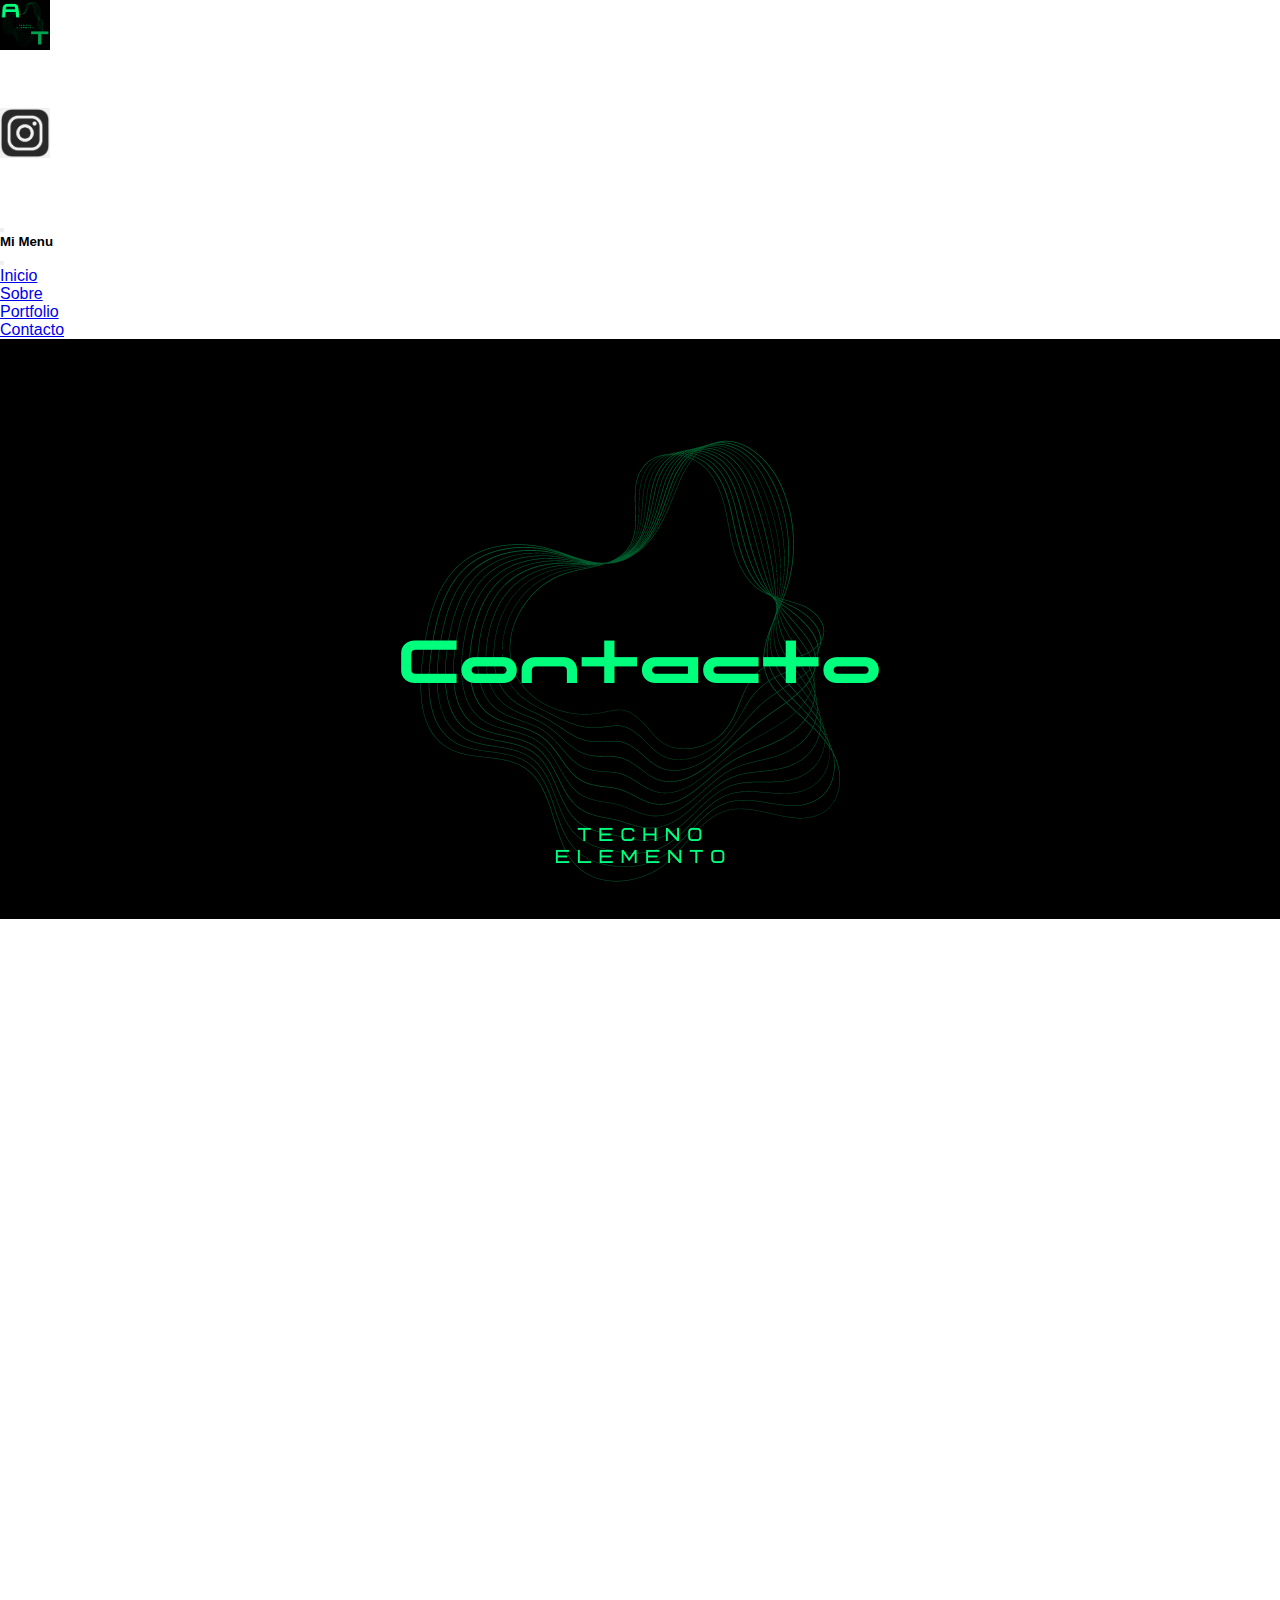
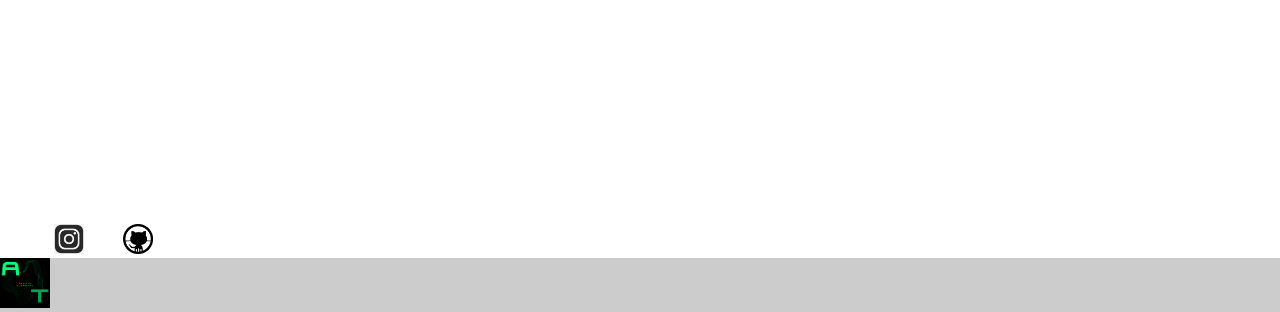
==== commit 3012cd7c: "Nueva correccion de rutas" ====
--- a/pages/contacto.html
+++ b/pages/contacto.html
@@ -11,7 +11,7 @@
         integrity="sha384-1BmE4kWBq78iYhFldvKuhfTAU6auU8tT94WrHftjDbrCEXSU1oBoqyl2QvZ6jIW3" crossorigin="anonymous">
 
     <!--Link de css-->
-    <link rel="stylesheet" href="./estyles.css">
+    <link rel="stylesheet" href="../estyles.css">
 
     <!--Link de fonts-->
     <enlace rel="preconectar" href="https://fonts.googleapis.com">
--- a/estyles.css
+++ b/estyles.css
@@ -0,0 +1,254 @@
+* {
+  margin: 0;
+  padding: 0;
+}
+
+body {
+  font-family: 'Inter', sans-serif;
+
+}
+
+.rotateMe {
+  -webkit-transition: -webkit-transform 1s ease-out;
+  -moz-transition: -moz-transform 1s ease-out;
+  transition: transform 1s ease-out;
+}
+
+.rotateMe:hover {
+  -webkit-transform: rotate(360deg);
+  -moz-transform: rotate(360deg);
+  transform: rotate(360deg);
+}
+
+.pequeña {
+  width: 50px;
+  height: 50px;
+}
+
+.pequeña2 {
+  width: 30px;
+  height: 30px;
+}
+
+.invertir {
+  filter: invert(100%);
+}
+
+.centrar {
+  display: block;
+  margin: auto;
+  margin-top: 30px;
+}
+
+.separar {
+  margin-bottom: 30px;
+}
+
+/* Inicio Tarjetas*/
+.card {
+  margin-left: 50px;
+  margin-top: 30px;
+  margin-bottom: 30px;
+  border: 10px solid #00A450;
+}
+
+.alinear {
+  display: grid;
+  grid-template-columns: repeat(3, 1fr);
+  grid-template-rows: 1fr;
+  grid-column-gap: 030px;
+  grid-row-gap: 0px;
+}
+
+.div1 {
+  grid-area: 1 / 1 / 2 / 2;
+}
+
+.div2 {
+  grid-area: 1 / 2 / 2 / 3;
+}
+
+.div3 {
+  grid-area: 1 / 3 / 2 / 4;
+}
+
+/*Fin Tarjetas*/
+/*Inicio media query mobile*/
+@media screen and (max-width: 425px) {
+  .centrar {
+    max-width: 250px;
+    max-height: 250px;
+  }
+
+  body {
+    font-size: medium;
+  }
+
+  .pequeña {
+    width: 30px;
+    height: 30px;
+  }
+
+  .pequeña1 {
+    width: 40px;
+    height: 40px;
+  }
+
+  .separar {
+    margin-bottom: 30px;
+  }
+
+  .alinear {
+    display: grid;
+    grid-template-columns: 1fr;
+    grid-template-rows: repeat(3, 1fr);
+    justify-content: center;
+
+  }
+
+  .div1 {
+    grid-area: 1 / 1 / 2 / 2;
+  }
+
+  .div2 {
+    grid-area: 2 / 1 / 3 / 2;
+  }
+
+  .div3 {
+    grid-area: 3 / 1 / 4 / 2;
+  }
+
+  .card {
+    margin-left: 50px;
+    margin-top: 30px;
+    margin-bottom: 30px;
+    border: 10px solid #00A450;
+  }
+}
+
+/*Fin media query mobile*/
+/*Inicio media query tablet*/
+@media screen and (max-width: 800px) {
+
+  .alinear {
+    display: grid;
+    grid-template-columns: 1fr;
+    grid-template-rows: repeat(3, 1fr);
+    justify-content: center;
+
+  }
+
+  body {
+    font-size: medium;
+  }
+
+  .div1 {
+    grid-area: 1 / 1 / 2 / 2;
+  }
+
+  .div2 {
+    grid-area: 2 / 1 / 3 / 2;
+  }
+
+  .div3 {
+    grid-area: 3 / 1 / 4 / 2;
+  }
+
+  .card {
+    margin-left: 50px;
+    margin-top: 30px;
+    margin-bottom: 30px;
+    border: 10px solid #00A450;
+  }
+}
+
+/*Fin media query tablet*/
+.negro {
+  background-color: #000000;
+  padding-top: 50px;
+}
+
+.titulo {
+  color: #00A450;
+  display: flex;
+  justify-content: center;
+}
+
+.negro :hover {
+
+  border-radius: 50%;
+  -webkit-border-radius: 50%;
+  box-shadow: 0px 0px 15px 15px #00A450;
+  -webkit-box-shadow: 0px 0px 15px 15px #00A450;
+  transform: rotate(360deg);
+  -webkit-transform: rotate(360deg);
+}
+
+.media {
+  width: 250px;
+  height: 250px;
+
+}
+
+div.noticia {
+  width: 100%;
+  margin: 20px auto;
+  background-color: black;
+  color: #fff;
+  padding: 15px;
+  border: 10px solid #00A450;
+}
+
+div.noticia img.izquierda {
+  float: left;
+  margin-right: 100px;
+}
+
+div.noticia img.derecha {
+  float: right;
+  margin-left: 15px;
+}
+
+div.reset {
+  clear: both;
+}
+
+.animated {
+  -webkit-animation-duration: 2s;
+  animation-duration: 2s;
+  -webkit-animation-fill-mode: both;
+  animation-fill-mode: both;
+}
+
+@-webkit-keyframes flash {
+
+  0%,
+  50%,
+  100% {
+    opacity: 1;
+  }
+
+  25%,
+  75% {
+    opacity: 0;
+  }
+}
+
+@keyframes flash {
+
+  0%,
+  50%,
+  100% {
+    opacity: 1;
+  }
+
+  25%,
+  75% {
+    opacity: 0;
+  }
+}
+
+.flash {
+  -webkit-animation-name: flash;
+  animation-name: flash;
+}
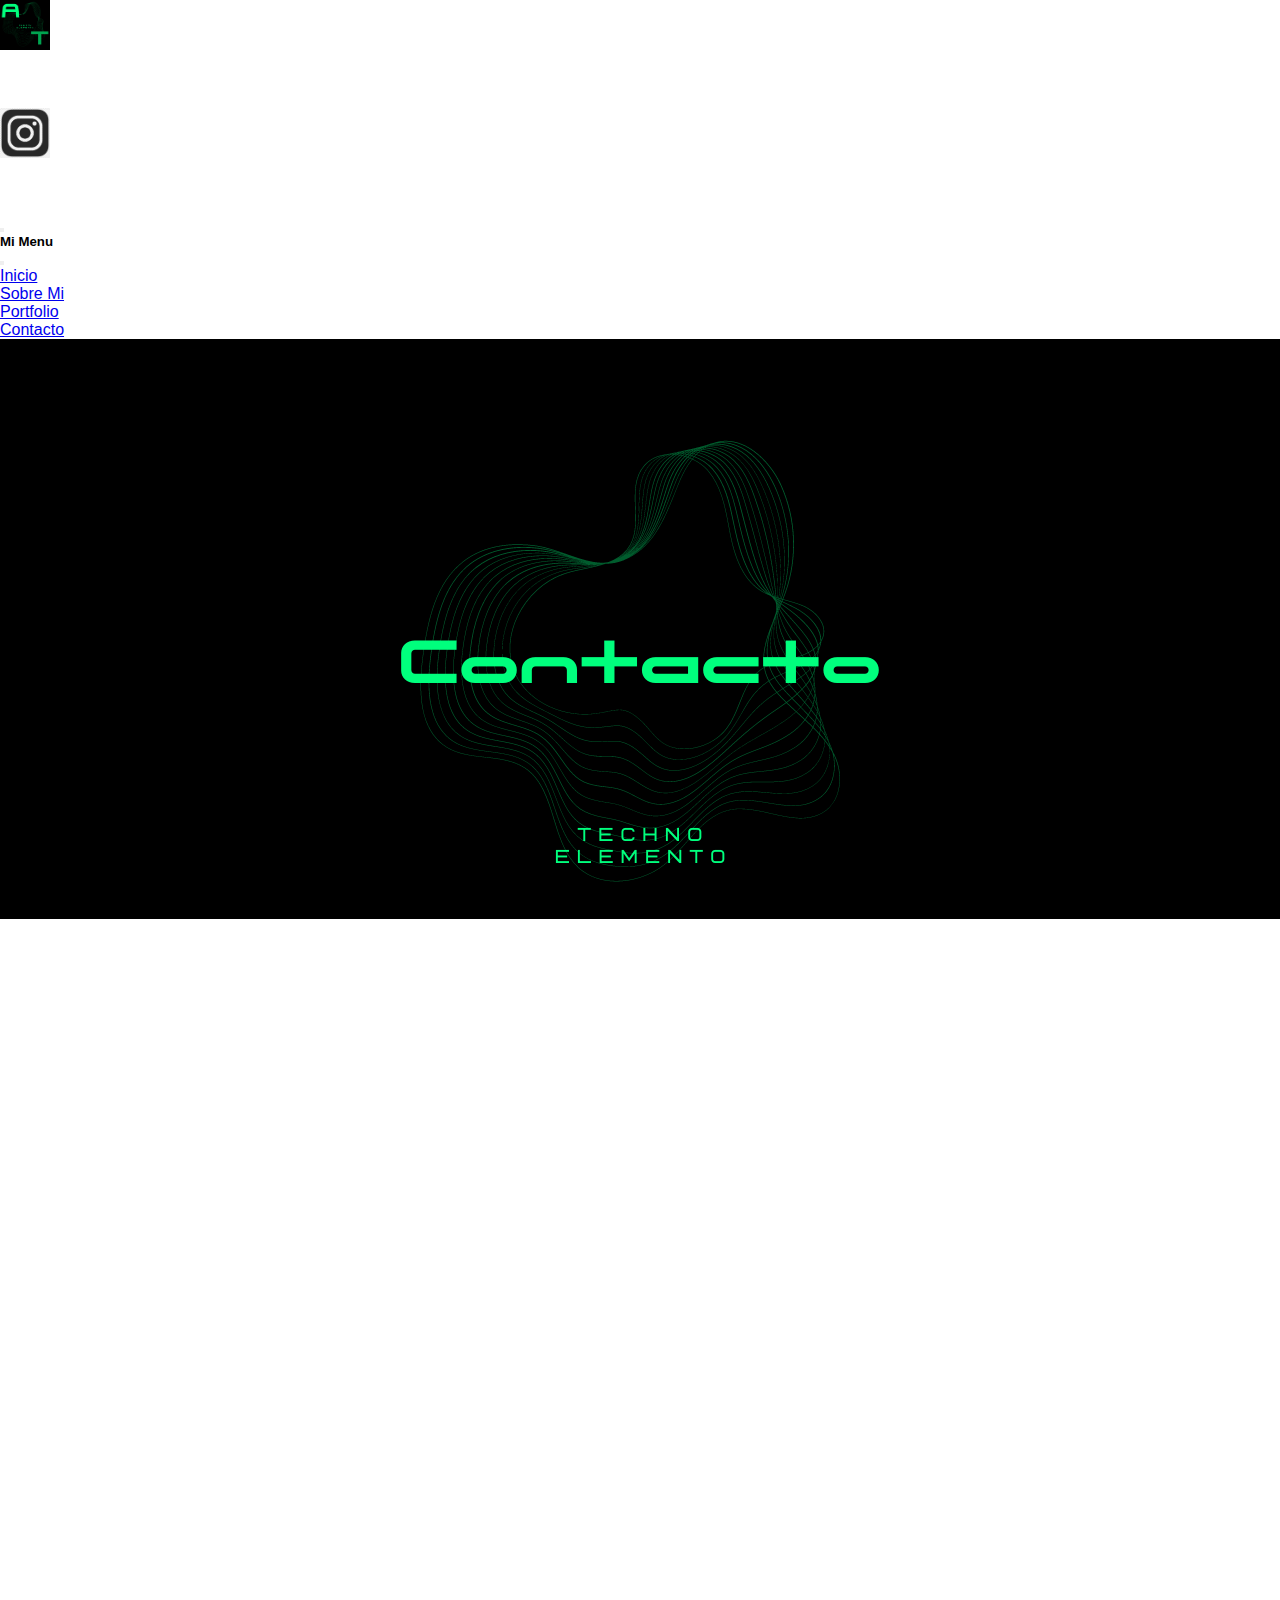
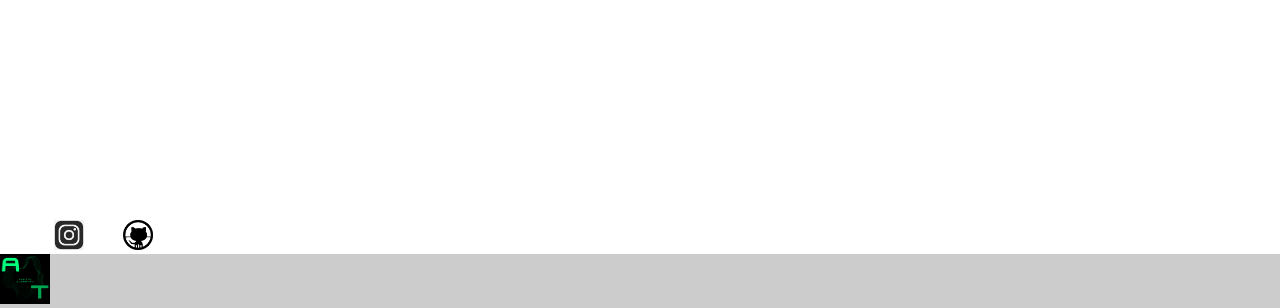
==== commit d0dd5978: "Agrego mas trabajos al portfolio, corrijo errores de ortografia y agego imagenes alusivas a los trab" ====
--- a/pages/contacto.html
+++ b/pages/contacto.html
@@ -72,13 +72,13 @@
                             <a class="nav-link active text-dark" aria-current="page" href="../index.html">Inicio</a>
                         </li>
                         <li class="nav-item">
-                            <a class="nav-link text-dark" href="./sobre.html">Sobre</a>
+                            <a class="nav-link text-dark" href="../pages/sobremi.html">Sobre Mi</a>
                         </li>
                         <li class="nav-item">
-                            <a class="nav-link text-dark" href="./portfolio.html">Portfolio</a>
+                            <a class="nav-link text-dark" href="../pages/portfolio.html">Portfolio</a>
                         </li>
                         <li class="nav-item">
-                            <a class="nav-link text-dark" href="./contacto.html">Contacto</a>
+                            <a class="nav-link text-dark" href="../pages/contacto.html">Contacto</a>
                         </li>
 
                     </ul>
@@ -94,7 +94,7 @@
             <img class="centrar image-fluid" src="../image/imagen_contacto.png" alt="imagen de presentacion">
         </div>
         <div class="centrar separar">
-            <iframe src="https://docs.google.com/forms/d/e/1FAIpQLSd1vQV2embz5ZagvC5ykfCz-rCh20zAZ-6Y6jKl9cTmDyISAQ/viewform?embedded=true" width="640" height="821" frameborder="0" marginheight="0" marginwidth="0"></iframe>
+            <iframe src="https://docs.google.com/forms/d/e/1FAIpQLSd1vQV2embz5ZagvC5ykfCz-rCh20zAZ-6Y6jKl9cTmDyISAQ/viewform?embedded=true" class="centrar separar" width="355" height="821" frameborder="0" marginheight="0" marginwidth="0"></iframe>
         </div>
 
         <!--Fin Main-->
